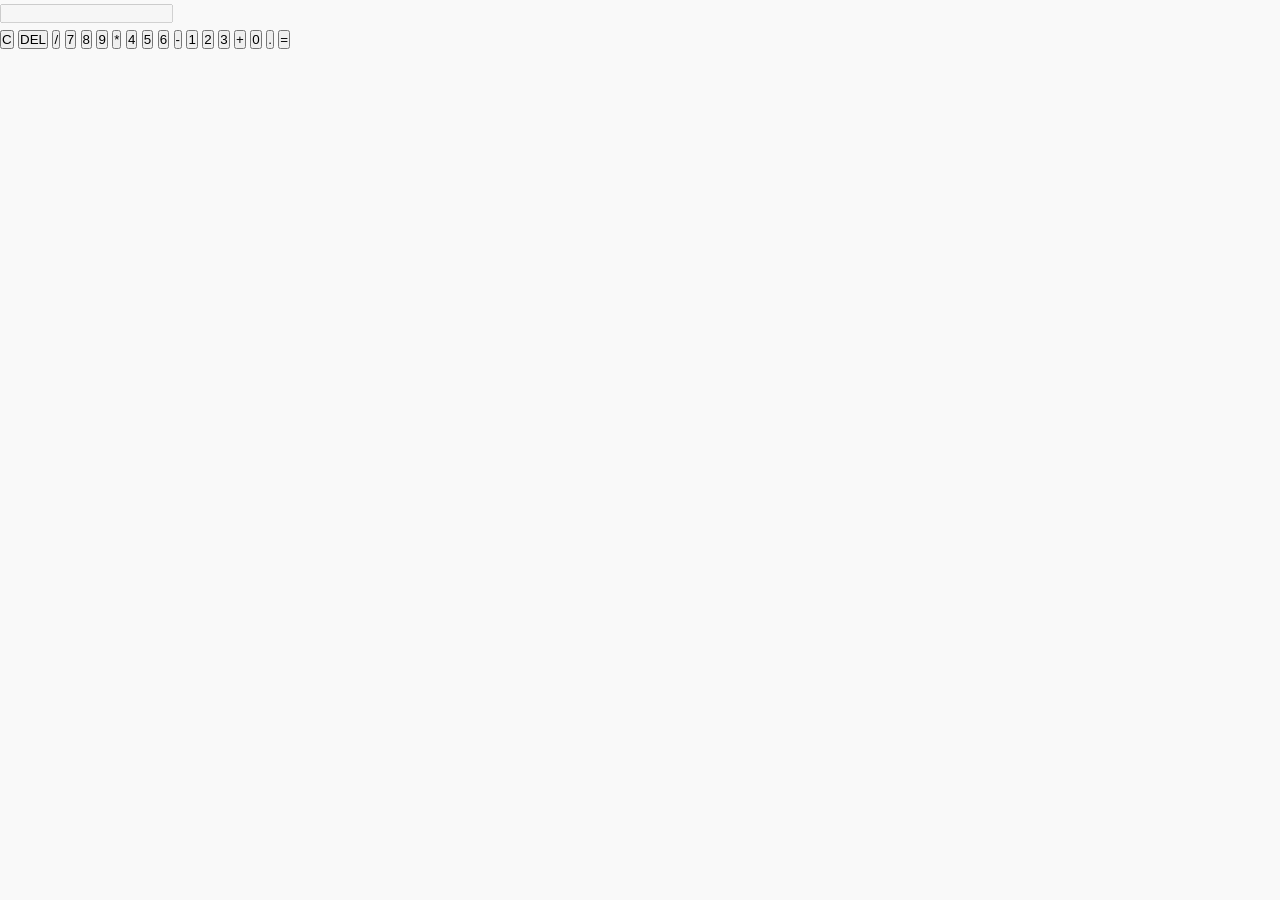
==== codsoft_task2-LandingPage/index.html @ 5991c9c7 "Add files via upload" ====
<!DOCTYPE html>
<html lang="en">
<head>
    <meta charset="UTF-8">
    <meta name="viewport" content="width=device-width, initial-scale=1.0">
    <title>Basic Calculator</title>
    <link rel="stylesheet" href="style.css">
</head>
<body>
    <div class="calculator">
        <input type="text" id="display" disabled>
        
        <div class="buttons">
            <button onclick="clearDisplay()" class="col-span-2">C</button>
            <button onclick="deleteLast()">DEL</button>
            <button onclick="appendToDisplay('/')">/</button>
            
            <button onclick="appendToDisplay('7')">7</button>
            <button onclick="appendToDisplay('8')">8</button>
            <button onclick="appendToDisplay('9')">9</button>
            <button onclick="appendToDisplay('*')">*</button>
            
            <button onclick="appendToDisplay('4')">4</button>
            <button onclick="appendToDisplay('5')">5</button>
            <button onclick="appendToDisplay('6')">6</button>
            <button onclick="appendToDisplay('-')">-</button>
            
            <button onclick="appendToDisplay('1')">1</button>
            <button onclick="appendToDisplay('2')">2</button>
            <button onclick="appendToDisplay('3')">3</button>
            <button onclick="appendToDisplay('+')">+</button>
            
            <button onclick="appendToDisplay('0')">0</button>
            <button onclick="appendToDisplay('.')">.</button>
            <button onclick="calculate()" class="col-span-2">=</button>
        </div>
    </div>
    <script src="script.js"></script>
</body>
</html>
---- codsoft_task2-LandingPage/style.css ----
* {
    margin: 0;
    padding: 0;
    box-sizing: border-box; 
}

body {
    font-family: 'Segoe UI', Arial, sans-serif;
    line-height: 1.6;
    color: #333;
    background-color: #f9f9f9;
}

.container {
    max-width: 1100px;
    margin: 0 auto;
    padding: 0 20px;
}

header {
    background-color: #ffffff;
    padding: 20px 0;
    box-shadow: 0 2px 5px rgba(0,0,0,0.1);
    position: sticky;
    top: 0;
    z-index: 100;
}

.nav-wrapper {
    display: flex;
    justify-content: space-between;
    align-items: center;
}

.logo {
    font-size: 24px;
    font-weight: bold;
    color: #2c3e50;
}

.logo span {
    color: #3498db; 
}

.nav-links {
    list-style: none;
    display: flex;
    gap: 30px;
}

.nav-links a {
    text-decoration: none;
    color: #555;
    font-weight: 500;
}

.btn-cta {
    background-color: #3498db;
    color: white !important;
    padding: 8px 20px;
    border-radius: 5px;
}
.hero {
    background: linear-gradient(rgba(44, 62, 80, 0.8), rgba(44, 62, 80, 0.8)), 
                url('https://images.unsplash.com/photo-1497366216548-37526070297c?auto=format&fit=crop&w=1200&q=80');
    background-size: cover;
    background-position: center;
    color: white;
    padding: 120px 0;
    text-align: center;
}

.hero-content h1 {
    font-size: 3rem;
    margin-bottom: 20px;
}

.hero-content p {
    font-size: 1.2rem;
    max-width: 700px;
    margin: 0 auto 30px;
}

.btn-main {
    padding: 15px 40px;
    background-color: #3498db;
    color: white;
    border: none;
    border-radius: 5px;
    font-size: 1rem;
    cursor: pointer;
}

.services {
    padding: 80px 0;
}

.section-title {
    text-align: center;
    margin-bottom: 50px;
    font-size: 2rem;
    color: #2c3e50;
}

.column-wrapper {
    display: flex;
    gap: 20px;
    flex-wrap: wrap;
}

.service-box {
    flex: 1;
    min-width: 280px;
    background: white;
    padding: 40px;
    text-align: center;
    border: 1px solid #eee; 
    border-radius: 10px;
    transition: transform 0.3s ease;
}

.service-box:hover {
    transform: translateY(-5px); 
    box-shadow: 0 10px 20px rgba(0,0,0,0.05);
}

.icon {
    font-size: 40px;
    margin-bottom: 20px;
}

footer {
    background-color: #03014f;
    color: white;
    padding: 40px 0;
    text-align: center;
}
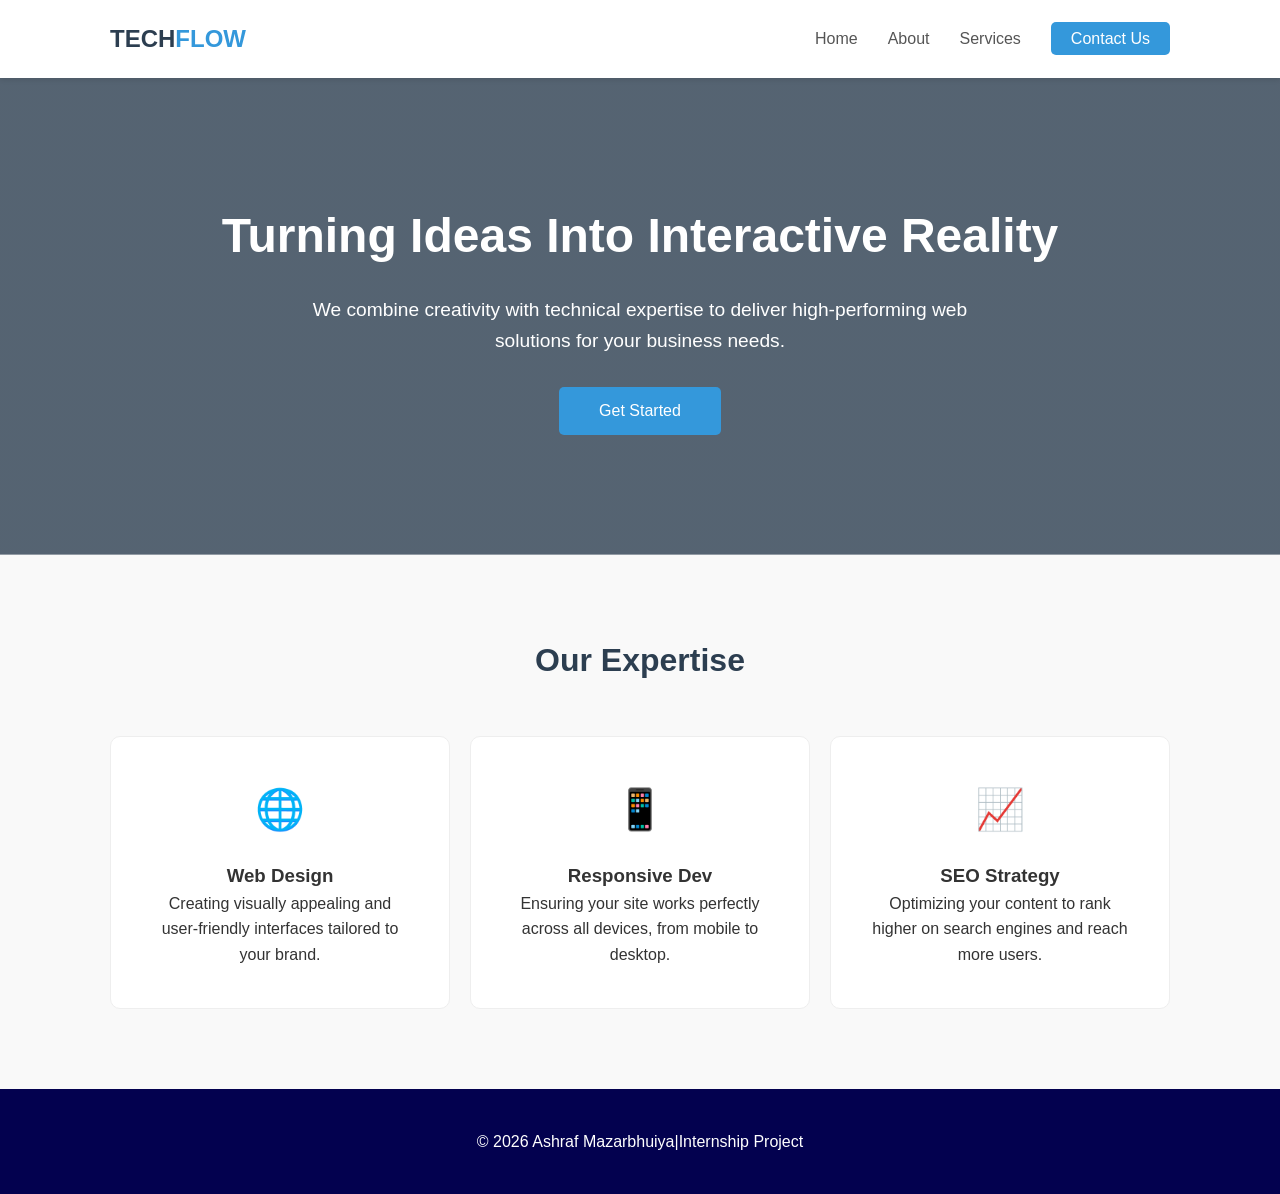
==== commit 83104d29: "Add files via upload" ====
--- a/codsoft_task2-LandingPage/index.html
+++ b/codsoft_task2-LandingPage/index.html
@@ -3,38 +3,67 @@
 <head>
     <meta charset="UTF-8">
     <meta name="viewport" content="width=device-width, initial-scale=1.0">
-    <title>Basic Calculator</title>
+    <title>Landing Page</title>
     <link rel="stylesheet" href="style.css">
 </head>
 <body>
-    <div class="calculator">
-        <input type="text" id="display" disabled>
-        
-        <div class="buttons">
-            <button onclick="clearDisplay()" class="col-span-2">C</button>
-            <button onclick="deleteLast()">DEL</button>
-            <button onclick="appendToDisplay('/')">/</button>
-            
-            <button onclick="appendToDisplay('7')">7</button>
-            <button onclick="appendToDisplay('8')">8</button>
-            <button onclick="appendToDisplay('9')">9</button>
-            <button onclick="appendToDisplay('*')">*</button>
-            
-            <button onclick="appendToDisplay('4')">4</button>
-            <button onclick="appendToDisplay('5')">5</button>
-            <button onclick="appendToDisplay('6')">6</button>
-            <button onclick="appendToDisplay('-')">-</button>
-            
-            <button onclick="appendToDisplay('1')">1</button>
-            <button onclick="appendToDisplay('2')">2</button>
-            <button onclick="appendToDisplay('3')">3</button>
-            <button onclick="appendToDisplay('+')">+</button>
-            
-            <button onclick="appendToDisplay('0')">0</button>
-            <button onclick="appendToDisplay('.')">.</button>
-            <button onclick="calculate()" class="col-span-2">=</button>
+
+    <header>
+        <div class="container nav-wrapper">
+            <div class="logo">TECH<span>FLOW</span></div>
+            <nav>
+                <ul class="nav-links">
+                    <li><a href="#">Home</a></li>
+                    <li><a href="#">About</a></li>
+                    <li><a href="#">Services</a></li>
+                    <li><a href="#" class="btn-cta">Contact Us</a></li>
+                </ul>
+            </nav>
         </div>
-    </div>
-    <script src="script.js"></script>
+    </header>
+
+    <section class="hero">
+        <div class="container">
+            <div class="hero-content">
+                <h1>Turning Ideas Into Interactive Reality</h1>
+                <p>We combine creativity with technical expertise to deliver high-performing web solutions for your business needs.</p>
+                <button class="btn-main">Get Started</button>
+            </div>
+        </div>
+    </section>
+
+    <section class="services">
+        <div class="container">
+            <h2 class="section-title">Our Expertise</h2>
+            <div class="column-wrapper">
+                
+                <div class="service-box">
+                    <div class="icon">🌐</div>
+                    <h3>Web Design</h3>
+                    <p>Creating visually appealing and user-friendly interfaces tailored to your brand.</p>
+                </div>
+
+                <div class="service-box">
+                    <div class="icon">📱</div>
+                    <h3>Responsive Dev</h3>
+                    <p>Ensuring your site works perfectly across all devices, from mobile to desktop.</p>
+                </div>
+
+                <div class="service-box">
+                    <div class="icon">📈</div>
+                    <h3>SEO Strategy</h3>
+                    <p>Optimizing your content to rank higher on search engines and reach more users.</p>
+                </div>
+
+            </div>
+        </div>
+    </section>
+
+    <footer>
+        <div class="container">
+            <p>&copy; 2026 Ashraf Mazarbhuiya|Internship Project</p>
+        </div>
+    </footer>
+
 </body>
 </html>
